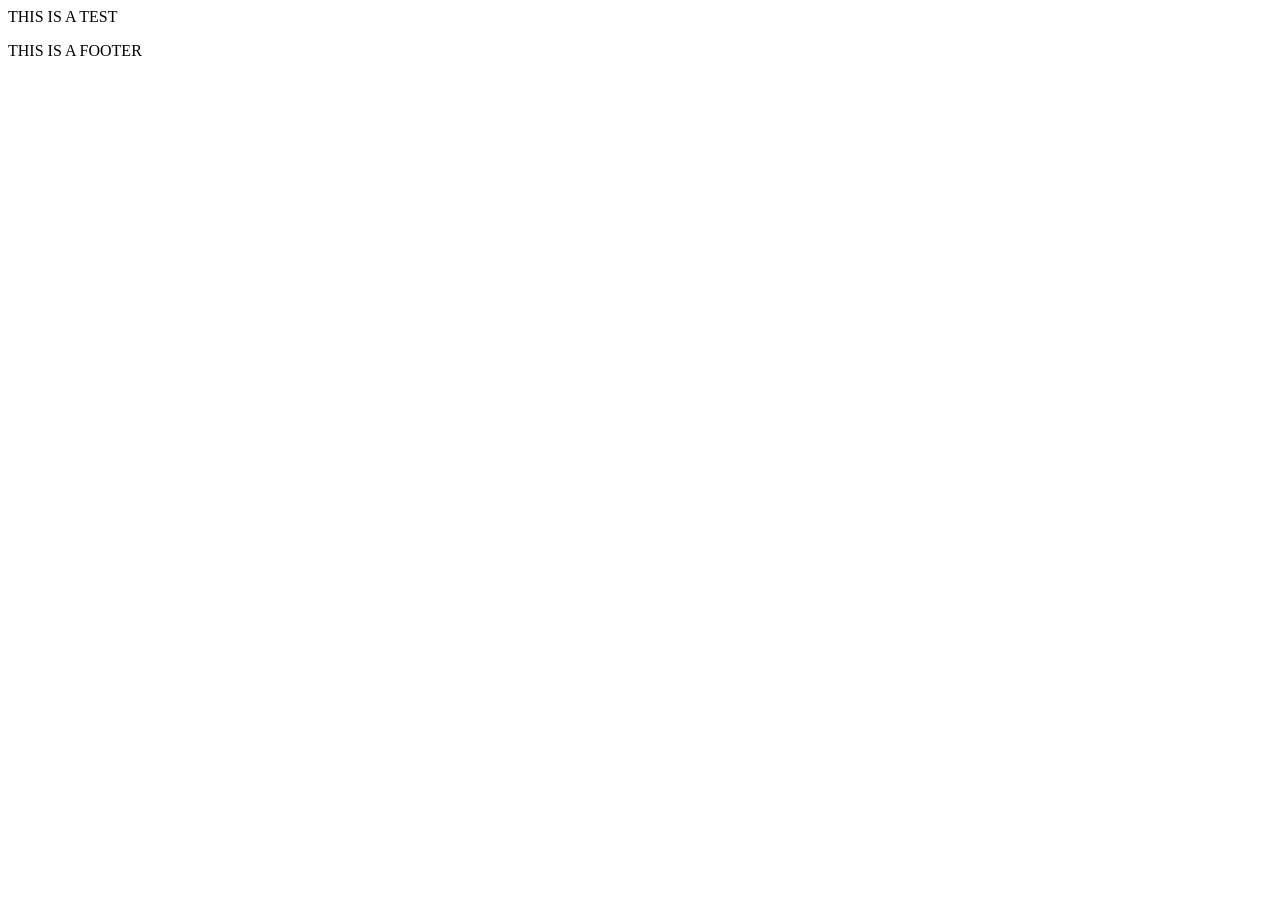
==== index.html @ a3fa522c "add initial HTML structure with header, body, and footer" ====
<!DOCTYPE html>
<html lang="en">

<head>
    <meta charset="UTF-8">
    <meta name="viewport" content="width=device-width, initial-scale=1.0">
    <title>Testing</title>
</head>

<body>
    THIS IS A TEST
</body>
<footer>
    <p>THIS IS A FOOTER</p>
</footer>

</html>
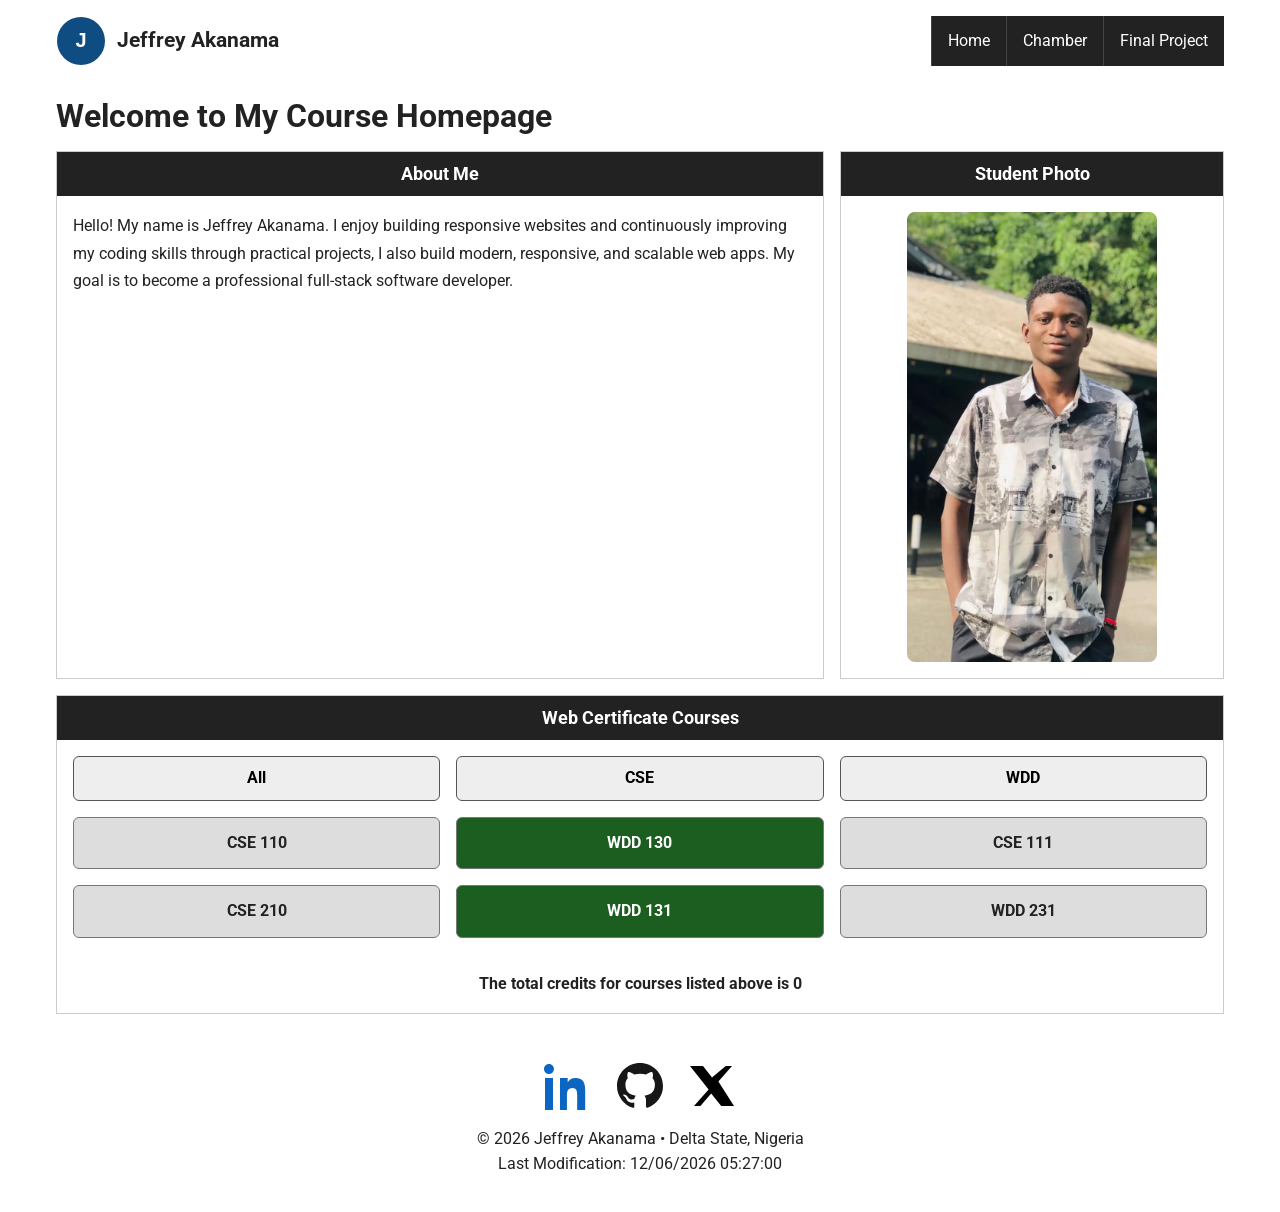
==== commit 7b5b5ad0: "Add SVG icons, course data, and responsive styles - Added LinkedIn, logo, and X SVG icons to the ima" ====
--- a/index.html
+++ b/index.html
@@ -4,14 +4,112 @@
 <head>
     <meta charset="UTF-8">
     <meta name="viewport" content="width=device-width, initial-scale=1.0">
-    <title>Testing</title>
+    <meta name="description" content="Jeffrey Akanama's course homepage showcasing projects and coursework.">
+    <meta name="author" content="Jeffrey Akanama">
+    <title>Jeffrey Akanama's Course Homepage</title>
+
+    <!-- Google Fonts -->
+    <link rel="preconnect" href="https://fonts.googleapis.com">
+    <link rel="preconnect" href="https://fonts.gstatic.com" crossorigin>
+    <link href="https://fonts.googleapis.com/css2?family=Roboto:wght@300;400;700&display=swap" rel="stylesheet">
+
+    <!-- CSS Stylesheet -->
+    <link rel="stylesheet" href="styles/normalize.css">
+    <link rel="stylesheet" href="styles/small.css">
+    <link rel="stylesheet" href="styles/larger.css">
+
+    <!-- JavaScript -->
+    <script src="scripts/course.js" defer></script>
+    <script src="scripts/date.js" defer></script>
+    <script src="scripts/navigation.js" defer></script>
 </head>
 
 <body>
-    THIS IS A TEST
+
+    <header>
+        <div class="logo">
+            <img src="images/logo.svg" alt="website logo" width="50" height="50">
+            <span>Jeffrey Akanama</span>
+        </div>
+        <button id="menu" aria-label="Menu">☰</button>
+
+        <nav id="nav">
+            <ul class="navigation">
+                <li><a href="index.html">Home</a></li>
+                <li><a href="chamber/index.html">Chamber</a></li>
+                <li><a href="final/index.html">Final Project</a></li>
+            </ul>
+        </nav>
+
+    </header>
+
+    <main>
+        <h1>Welcome to My Course Homepage</h1>
+        <div class="top-grid">
+            <section class="card">
+                <h2>About Me</h2>
+                <p>Hello! My name is Jeffrey Akanama. I enjoy building responsive
+                    websites and continuously improving my coding skills through practical
+                    projects, I also build modern, responsive, and scalable web apps. My goal is to become a
+                    professional full-stack software developer.
+                </p>
+            </section>
+
+            <section class="card">
+                <h2>Student Photo</h2>
+                <img src="images/jeffrey-profile.jpeg" alt="Jeffrey Akanama" class="profile-photo" width="250" height="300">
+            </section>
+
+        </div>
+
+        <section class="card courses">
+        
+            <h2>Web Certificate Courses</h2>
+        
+            <div class="filter-buttons">
+                <button id="all">All</button>
+                <button id="cse">CSE</button>
+                <button id="wdd">WDD</button>
+            </div>
+        
+            <div id="course-container"></div>
+        
+            <p class="credits">
+                The total credits for courses listed above is
+                <strong><span id="total-credits">0</span></strong>
+            </p>
+        
+        </section>
+    </main>
+
+    <footer>
+    
+        <div class="social">
+    
+            <a href="https://www.linkedin.com/in/jeffreyakanama" target="_blank">
+                <img src="images/linkedin.svg" alt="LinkedIn">
+            </a>
+    
+            <a href="https://github.com/MJJEFF" target="_blank">
+                <img src="images/github.svg" alt="GitHub">
+            </a>
+    
+            <a href="https://x.com/MJ_JEFF_" target="_blank">
+                <img src="images/x.svg" alt="X">
+            </a>
+    
+        </div>
+    
+        <p>
+            &copy;
+            <span id="currentyear"></span>
+            Jeffrey Akanama • Delta State, Nigeria
+        </p>
+    
+        <p id="lastModified"></p>
+    
+    </footer>
+
 </body>
-<footer>
-    <p>THIS IS A FOOTER</p>
-</footer>
 
 </html>
--- a/styles/small.css
+++ b/styles/small.css
@@ -0,0 +1,213 @@
+* {
+    margin: 0;
+    padding: 0;
+    box-sizing: border-box;
+}
+
+body {
+    font-family: 'Roboto', sans-serif;
+    max-width: 1200px;
+    margin: 0 auto;
+    color: #222;
+    background: #ffffff;
+}
+
+img {
+    max-width: 100%;
+    height: auto;
+}
+
+a {
+    text-decoration: none;
+}
+
+/* HEADER */
+
+header {
+    display: flex;
+    justify-content: space-between;
+    align-items: center;
+    padding: 1rem;
+    background: #fff;
+}
+
+.logo {
+    display: flex;
+    align-items: center;
+    gap: .7rem;
+}
+
+.logo img {
+    width: 50px;
+}
+
+.logo span {
+    font-size: 1.3rem;
+    font-weight: bold;
+}
+
+#menu {
+    background: none;
+    border: none;
+    font-size: 2rem;
+    cursor: pointer;
+}
+
+nav {
+    width: 100%;
+}
+
+.navigation {
+    display: none;
+    list-style: none;
+}
+
+.navigation.open {
+    display: block;
+}
+
+.navigation li a {
+    display: block;
+    padding: 1rem;
+    background: #222;
+    color: white;
+    text-align: center;
+}
+
+/* MAIN */
+
+main {
+    padding: 1rem;
+}
+
+h1 {
+    margin-bottom: 1rem;
+}
+
+.top-grid {
+    display: grid;
+    gap: 1rem;
+}
+
+/* CARDS */
+
+.card {
+    border: 1px solid #ccc;
+    margin-bottom: 1rem;
+}
+
+.card h2 {
+    background: #222;
+    color: white;
+    text-align: center;
+    padding: .75rem;
+    font-size: 1.1rem;
+}
+
+.card p {
+    padding: 1rem;
+    line-height: 1.7;
+}
+
+.profile-photo {
+    display: block;
+    width: 240px;
+    margin: 1rem auto;
+    border-radius: 8px;
+}
+
+/* COURSE FILTER */
+
+.filter-buttons {
+    display: flex;
+    justify-content: center;
+    gap: .75rem;
+    flex-wrap: wrap;
+    padding: 1rem;
+}
+
+.filter-buttons button {
+    flex: 1;
+    min-width: 90px;
+    padding: .75rem;
+    font-size: 1rem;
+    border-radius: 6px;
+    border: 1px solid #555;
+    cursor: pointer;
+    background: #eee;
+    font-weight: bold;
+}
+
+.filter-buttons button:hover {
+    background: #222;
+    color: white;
+}
+
+/* COURSE CARDS */
+
+#course-container {
+    display: grid;
+    gap: .75rem;
+    padding: 0 1rem 1rem;
+}
+
+.course-card {
+    padding: 1rem;
+    text-align: center;
+    font-weight: bold;
+    border-radius: 6px;
+    border: 1px solid #777;
+}
+
+.completed {
+    background: #1b5e20;
+    color: white;
+}
+
+.not-completed {
+    background: #ddd;
+    color: #222;
+}
+
+.credits {
+    text-align: center;
+    padding: 1rem;
+    font-weight: bold;
+}
+
+/* FOOTER */
+
+footer {
+    text-align: center;
+    padding: 2rem 1rem;
+}
+
+.social {
+    display: flex;
+    justify-content: center;
+    gap: 1.5rem;
+    margin-bottom: 1rem;
+}
+
+.social img {
+    width: 42px;
+    transition: .3s;
+}
+
+.social img:hover {
+    transform: scale(1.15);
+}
+
+footer p {
+    margin: .4rem 0;
+}
+
+/* MOBILE NAV */
+
+nav {
+    width: 100%;
+}
+
+nav.open .navigation {
+    display: flex;
+}
--- a/styles/larger.css
+++ b/styles/larger.css
@@ -0,0 +1,86 @@
+@media only screen and (min-width: 768px) {
+
+    header {
+        display: grid;
+        grid-template-columns: auto 1fr;
+        align-items: center;
+    }
+
+    #menu {
+        display: none;
+    }
+
+    nav {
+        display: block;
+    }
+
+    .navigation {
+        display: flex;
+        justify-content: flex-end;
+        flex-direction: row;
+        gap: 0;
+    }
+
+    .navigation li {
+        border: none;
+    }
+
+    .navigation a {
+        padding: 1rem 1.5rem;
+        border-left: 1px solid #444;
+    }
+
+    .navigation a:hover {
+        background: #444;
+        color: #fff;
+    }
+
+    .top-grid {
+        display: grid;
+        grid-template-columns: 2fr 1fr;
+        gap: 1rem;
+        margin-bottom: 1rem;
+    }
+
+    .card {
+        margin-bottom: 0;
+    }
+
+
+    .profile-photo {
+        width: 250px;
+        margin: 1rem auto;
+        display: block;
+    }
+
+    .filter-buttons {
+        display: grid;
+        grid-template-columns: repeat(3, 1fr);
+        gap: 1rem;
+    }
+
+    .filter-buttons button {
+        width: 100%;
+    }
+
+    #course-container {
+        display: grid;
+        grid-template-columns: repeat(3, 1fr);
+        gap: 1rem;
+    }
+
+    .course-card {
+        font-size: 1rem;
+        padding: 1rem;
+    }
+
+
+    footer {
+        padding: 2rem;
+    }
+
+    .social img {
+        width: 48px;
+    }
+
+}
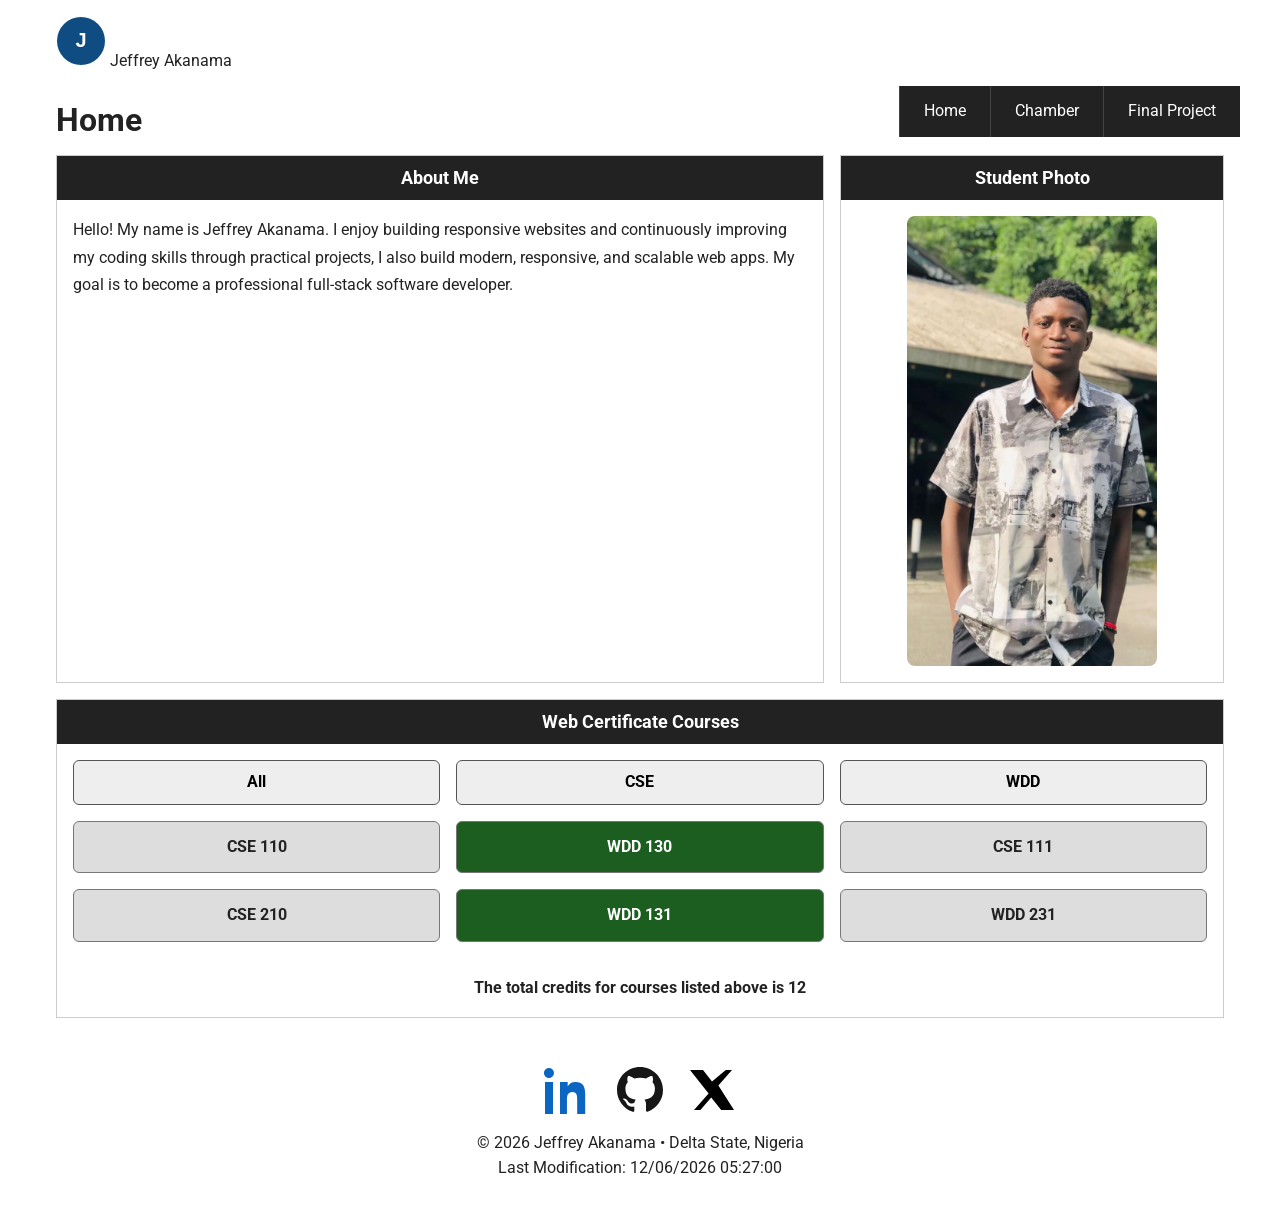
==== commit 2131f679: "Refactor HTML structure, improve JavaScript functionality, and enhance CSS styles for better navigat" ====
--- a/index.html
+++ b/index.html
@@ -44,7 +44,7 @@
     </header>
 
     <main>
-        <h1>Welcome to My Course Homepage</h1>
+        <h1>Home</h1>
         <div class="top-grid">
             <section class="card">
                 <h2>About Me</h2>
@@ -57,57 +57,58 @@
 
             <section class="card">
                 <h2>Student Photo</h2>
-                <img src="images/jeffrey-profile.jpeg" alt="Jeffrey Akanama" class="profile-photo" width="250" height="300">
+                <img src="images/jeffrey-profile.jpeg" alt="Jeffrey Akanama" class="profile-photo" width="250"
+                    height="300">
             </section>
 
         </div>
 
         <section class="card courses">
-        
+
             <h2>Web Certificate Courses</h2>
-        
+
             <div class="filter-buttons">
                 <button id="all">All</button>
                 <button id="cse">CSE</button>
                 <button id="wdd">WDD</button>
             </div>
-        
+
             <div id="course-container"></div>
-        
+
             <p class="credits">
                 The total credits for courses listed above is
-                <strong><span id="total-credits">0</span></strong>
+                <strong><span id="totalCredits">0</span></strong>
             </p>
-        
+
         </section>
     </main>
 
     <footer>
-    
+
         <div class="social">
-    
+
             <a href="https://www.linkedin.com/in/jeffreyakanama" target="_blank">
                 <img src="images/linkedin.svg" alt="LinkedIn">
             </a>
-    
+
             <a href="https://github.com/MJJEFF" target="_blank">
                 <img src="images/github.svg" alt="GitHub">
             </a>
-    
+
             <a href="https://x.com/MJ_JEFF_" target="_blank">
                 <img src="images/x.svg" alt="X">
             </a>
-    
+
         </div>
-    
+
         <p>
             &copy;
             <span id="currentyear"></span>
             Jeffrey Akanama • Delta State, Nigeria
         </p>
-    
+
         <p id="lastModified"></p>
-    
+
     </footer>
 
 </body>
--- a/styles/small.css
+++ b/styles/small.css
@@ -28,50 +28,52 @@
     justify-content: space-between;
     align-items: center;
     padding: 1rem;
-    background: #fff;
-}
-
-.logo {
+    position: relative;
+}
+
+.logo-box {
     display: flex;
     align-items: center;
-    gap: .7rem;
-}
-
-.logo img {
-    width: 50px;
-}
-
-.logo span {
-    font-size: 1.3rem;
-    font-weight: bold;
+    gap: .75rem;
 }
 
 #menu {
+    font-size: 2rem;
     background: none;
     border: none;
-    font-size: 2rem;
     cursor: pointer;
 }
 
-nav {
-    width: 100%;
-}
-
+/* Hide navigation by default */
 .navigation {
     display: none;
     list-style: none;
 }
 
+/* Show when JS adds .open */
 .navigation.open {
     display: block;
 }
 
-.navigation li a {
+/* Dropdown */
+nav {
+    position: absolute;
+    top: 100%;
+    right: 0;
+    width: 220px;
+    z-index: 100;
+}
+
+.navigation a {
     display: block;
-    padding: 1rem;
     background: #222;
-    color: white;
-    text-align: center;
+    color: #fff;
+    padding: 1rem;
+    text-decoration: none;
+}
+
+.navigation a:hover {
+    background: #555;
 }
 
 /* MAIN */
